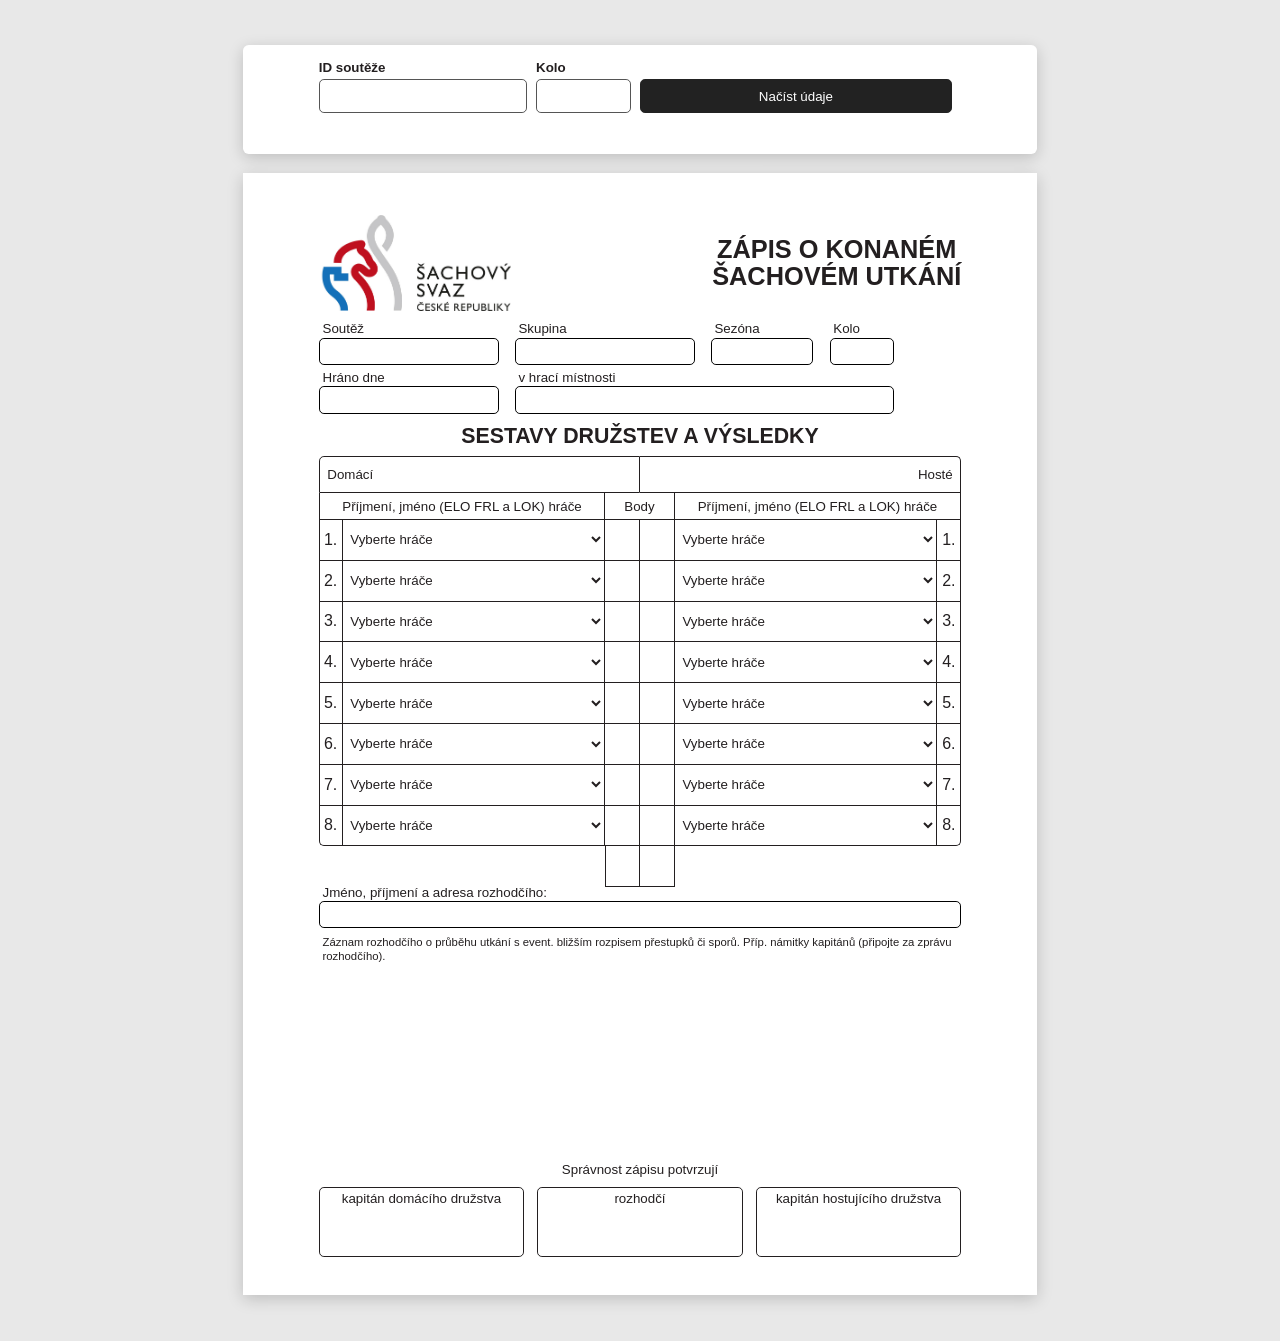
==== zapis.html @ e7dc93ba "zapis o utkani" ====
<!doctype html>
<html lang="cs">
  <head>
    <meta charset="UTF-8" />
    <meta name="viewport" content="width=device-width, initial-scale=1.0" />
    <title>Zápis o konaném šachovém utkání</title>
    <link rel="stylesheet" href="zapis.css" />
  </head>
  <body>
    <form class="loader-form" autocomplete="off">
      <label>
        <span>ID soutěže</span>
        <input
          name="competition-id"
          type="text"
          inputmode="numeric"
          required
        />
      </label>
      <label>
        <span>Kolo</span>
        <input name="round" type="number" min="1" step="1" required />
      </label>
      <label class="match-selector" hidden>
        <span>Vyber utkání</span>
        <select name="match">
          <option value="">Vyber utkání</option>
        </select>
      </label>
      <button type="submit">Načíst údaje</button>
      <p class="loader-status" role="status" aria-live="polite"></p>
    </form>

    <main class="sheet">
      <form class="match-record" autocomplete="off">
        <header class="document-header">
          <img
            class="association-logo"
            src="logo.jpg"
            alt="Šachový svaz České republiky"
          />
          <h1>Zápis o konaném<br />šachovém utkání</h1>
        </header>

        <section class="match-details" aria-label="Údaje o utkání">
          <label class="competition">
            <span>Soutěž</span>
            <input type="text" name="competition" />
          </label>
          <label class="group">
            <span>Skupina</span>
            <input type="text" name="group" />
          </label>
          <label class="season">
            <span>Sezóna</span>
            <input type="text" name="season" />
          </label>
          <label class="round">
            <span>Kolo</span>
            <input type="text" name="round" />
          </label>
          <label class="date">
            <span>Hráno dne</span>
            <input type="text" name="date" />
          </label>
          <label class="venue">
            <span>v hrací místnosti</span>
            <input type="text" name="venue" />
          </label>
        </section>

        <section class="lineups" aria-labelledby="lineups-title">
          <h2 id="lineups-title">Sestavy družstev a výsledky</h2>
          <table>
            <colgroup>
              <col class="number-column" />
              <col class="player-column" />
              <col class="score-column" />
              <col class="score-column" />
              <col class="player-column" />
              <col class="number-column" />
            </colgroup>
            <thead>
              <tr class="team-names">
                <th colspan="3">
                  <label>
                    <span>Domácí</span>
                    <input name="home-team" aria-label="Domácí družstvo" />
                  </label>
                </th>
                <th colspan="3">
                  <label>
                    <input name="away-team" aria-label="Hostující družstvo" />
                    <span>Hosté</span>
                  </label>
                </th>
              </tr>
              <tr class="column-headings">
                <th colspan="2">Příjmení, jméno (ELO FRL a LOK) hráče</th>
                <th colspan="2">Body</th>
                <th colspan="2">Příjmení, jméno (ELO FRL a LOK) hráče</th>
              </tr>
            </thead>
            <tbody>
              <tr>
                <th scope="row">1.</th>
                <td>
                  <select class="player-select" data-team="home" data-board="0" aria-label="Domácí hráč 1" disabled>
                    <option value="">Vyberte hráče</option>
                  </select>
                </td>
                <td><input aria-label="Body domácího hráče 1" /></td>
                <td><input aria-label="Body hostujícího hráče 1" /></td>
                <td>
                  <select class="player-select" data-team="away" data-board="0" aria-label="Hostující hráč 1" disabled>
                    <option value="">Vyberte hráče</option>
                  </select>
                </td>
                <th scope="row">1.</th>
              </tr>
              <tr>
                <th scope="row">2.</th>
                <td>
                  <select class="player-select" data-team="home" data-board="1" aria-label="Domácí hráč 2" disabled>
                    <option value="">Vyberte hráče</option>
                  </select>
                </td>
                <td><input aria-label="Body domácího hráče 2" /></td>
                <td><input aria-label="Body hostujícího hráče 2" /></td>
                <td>
                  <select class="player-select" data-team="away" data-board="1" aria-label="Hostující hráč 2" disabled>
                    <option value="">Vyberte hráče</option>
                  </select>
                </td>
                <th scope="row">2.</th>
              </tr>
              <tr>
                <th scope="row">3.</th>
                <td>
                  <select class="player-select" data-team="home" data-board="2" aria-label="Domácí hráč 3" disabled>
                    <option value="">Vyberte hráče</option>
                  </select>
                </td>
                <td><input aria-label="Body domácího hráče 3" /></td>
                <td><input aria-label="Body hostujícího hráče 3" /></td>
                <td>
                  <select class="player-select" data-team="away" data-board="2" aria-label="Hostující hráč 3" disabled>
                    <option value="">Vyberte hráče</option>
                  </select>
                </td>
                <th scope="row">3.</th>
              </tr>
              <tr>
                <th scope="row">4.</th>
                <td>
                  <select class="player-select" data-team="home" data-board="3" aria-label="Domácí hráč 4" disabled>
                    <option value="">Vyberte hráče</option>
                  </select>
                </td>
                <td><input aria-label="Body domácího hráče 4" /></td>
                <td><input aria-label="Body hostujícího hráče 4" /></td>
                <td>
                  <select class="player-select" data-team="away" data-board="3" aria-label="Hostující hráč 4" disabled>
                    <option value="">Vyberte hráče</option>
                  </select>
                </td>
                <th scope="row">4.</th>
              </tr>
              <tr>
                <th scope="row">5.</th>
                <td>
                  <select class="player-select" data-team="home" data-board="4" aria-label="Domácí hráč 5" disabled>
                    <option value="">Vyberte hráče</option>
                  </select>
                </td>
                <td><input aria-label="Body domácího hráče 5" /></td>
                <td><input aria-label="Body hostujícího hráče 5" /></td>
                <td>
                  <select class="player-select" data-team="away" data-board="4" aria-label="Hostující hráč 5" disabled>
                    <option value="">Vyberte hráče</option>
                  </select>
                </td>
                <th scope="row">5.</th>
              </tr>
              <tr>
                <th scope="row">6.</th>
                <td>
                  <select class="player-select" data-team="home" data-board="5" aria-label="Domácí hráč 6" disabled>
                    <option value="">Vyberte hráče</option>
                  </select>
                </td>
                <td><input aria-label="Body domácího hráče 6" /></td>
                <td><input aria-label="Body hostujícího hráče 6" /></td>
                <td>
                  <select class="player-select" data-team="away" data-board="5" aria-label="Hostující hráč 6" disabled>
                    <option value="">Vyberte hráče</option>
                  </select>
                </td>
                <th scope="row">6.</th>
              </tr>
              <tr>
                <th scope="row">7.</th>
                <td>
                  <select class="player-select" data-team="home" data-board="6" aria-label="Domácí hráč 7" disabled>
                    <option value="">Vyberte hráče</option>
                  </select>
                </td>
                <td><input aria-label="Body domácího hráče 7" /></td>
                <td><input aria-label="Body hostujícího hráče 7" /></td>
                <td>
                  <select class="player-select" data-team="away" data-board="6" aria-label="Hostující hráč 7" disabled>
                    <option value="">Vyberte hráče</option>
                  </select>
                </td>
                <th scope="row">7.</th>
              </tr>
              <tr>
                <th scope="row">8.</th>
                <td>
                  <select class="player-select" data-team="home" data-board="7" aria-label="Domácí hráč 8" disabled>
                    <option value="">Vyberte hráče</option>
                  </select>
                </td>
                <td><input aria-label="Body domácího hráče 8" /></td>
                <td><input aria-label="Body hostujícího hráče 8" /></td>
                <td>
                  <select class="player-select" data-team="away" data-board="7" aria-label="Hostující hráč 8" disabled>
                    <option value="">Vyberte hráče</option>
                  </select>
                </td>
                <th scope="row">8.</th>
              </tr>
            </tbody>
            <tfoot>
              <tr>
                <td colspan="2"></td>
                <td><input aria-label="Celkem bodů domácí" /></td>
                <td><input aria-label="Celkem bodů hosté" /></td>
                <td colspan="2"></td>
              </tr>
            </tfoot>
          </table>
        </section>

        <section class="arbiter-record" aria-label="Záznam rozhodčího">
          <label>
            <span>Jméno, příjmení a adresa rozhodčího:</span>
            <input type="text" name="arbiter" />
          </label>
          <label class="notes-label" for="notes">
            Záznam rozhodčího o průběhu utkání s event. bližším rozpisem
            přestupků či sporů. Příp. námitky kapitánů (připojte za zprávu
            rozhodčího).
          </label>
          <textarea id="notes" name="notes"></textarea>
        </section>

        <footer class="signatures">
          <p>Správnost zápisu potvrzují</p>
          <div class="signature-boxes">
            <label>
              <span>kapitán domácího družstva</span>
              <textarea name="home-captain-signature"></textarea>
            </label>
            <label>
              <span>rozhodčí</span>
              <textarea name="arbiter-signature"></textarea>
            </label>
            <label>
              <span>kapitán hostujícího družstva</span>
              <textarea name="away-captain-signature"></textarea>
            </label>
          </div>
        </footer>
      </form>
    </main>
    <script src="zapis.js"></script>
  </body>
</html>
---- zapis.css ----
:root {
  color: #231f20;
  font-family: Arial, Helvetica, sans-serif;
  font-size: 10pt;
}

* {
  box-sizing: border-box;
}

html,
body {
  margin: 0;
  min-height: 100%;
  background: #e8e8e8;
}

body {
  padding: 12mm 0;
}

.loader-form {
  display: grid;
  width: 210mm;
  margin: 0 auto 5mm;
  padding: 4mm 20mm;
  grid-template-columns: minmax(0, 1fr) 25mm minmax(0, 1.5fr) auto;
  align-items: end;
  gap: 2.5mm;
  border-radius: 1.5mm;
  background: #fff;
  box-shadow: 0 1mm 4mm rgb(0 0 0 / 18%);
}

.loader-form label {
  display: flex;
  flex-direction: column;
  gap: 1mm;
  font-weight: 700;
}

.loader-form input,
.loader-form select,
.loader-form button {
  height: 9mm;
  border: 0.3mm solid #555;
  border-radius: 1.3mm;
  font: inherit;
}

.loader-form input,
.loader-form select {
  min-width: 0;
  padding: 1mm 2mm;
  background: #fff;
}

.loader-form [hidden] {
  display: none;
}

.loader-form button {
  padding: 1mm 4mm;
  border-color: #222;
  background: #222;
  color: #fff;
  cursor: pointer;
}

.loader-form button:disabled {
  cursor: wait;
  opacity: 0.6;
}

.loader-status {
  min-height: 1.2em;
  margin: 0;
  grid-column: 1 / -1;
  color: #555;
}

.loader-status[data-state="error"] {
  color: #a40000;
}

.sheet {
  width: 210mm;
  min-height: 297mm;
  margin: 0 auto;
  padding: 10mm 20mm 10mm;
  background: #fff;
  box-shadow: 0 1mm 4mm rgb(0 0 0 / 18%);
}

.match-record {
  display: flex;
  min-height: 277mm;
  flex-direction: column;
}

.document-header {
  display: flex;
  min-height: 28mm;
  align-items: center;
  justify-content: space-between;
}

.association-logo {
  display: block;
  width: 51mm;
  height: auto;
}

h1 {
  margin: 0 0 0 10mm;
  font-size: 19pt;
  font-weight: 800;
  line-height: 1.08;
  text-align: center;
  text-transform: uppercase;
}

.match-details {
  display: grid;
  margin-top: 1.5mm;
  grid-template-columns: 28% 28% 16% 10%;
  gap: 1.5mm 2.5%;
}

.match-details label,
.arbiter-record label {
  display: flex;
  flex-direction: column;
}

.match-details span,
.arbiter-record span {
  display: block;
  margin: 0 0 0.6mm 1mm;
  line-height: 1;
}

.match-details input,
.arbiter-record input {
  width: 100%;
  height: 7.3mm;
  border: 0.3mm solid currentcolor;
  border-radius: 1.3mm;
  background: #fff;
  font: inherit;
  padding: 0.8mm 1.5mm;
}

.match-details .date {
  grid-column: 1;
}

.match-details .venue {
  grid-column: 2 / -1;
}

.lineups {
  margin-top: 3.2mm;
}

h2 {
  margin: 0 0 2.2mm;
  font-size: 16pt;
  line-height: 1;
  text-align: center;
  text-transform: uppercase;
}

table {
  width: 100%;
  border-collapse: separate;
  border-spacing: 0;
  table-layout: fixed;
}

.number-column {
  width: 3.7%;
}

.player-column {
  width: 40.9%;
}

.score-column {
  width: 5.4%;
}

th,
td {
  padding: 0;
  border-right: 0.25mm solid currentcolor;
  border-bottom: 0.25mm solid currentcolor;
  font-weight: 400;
}

thead tr:first-child th {
  border-top: 0.25mm solid currentcolor;
}

tr > :first-child {
  border-left: 0.25mm solid currentcolor;
}

.team-names th {
  height: 10mm;
  padding: 0 2mm 0.7mm;
  vertical-align: bottom;
  text-align: left;
}

.team-names label {
  display: flex;
  align-items: center;
  gap: 1.5mm;
}

.team-names input {
  height: 8mm;
  min-width: 0;
  min-height: 0;
  flex: 1;
  border: 0;
  outline-offset: -0.5mm;
  background: transparent;
  font: inherit;
  font-weight: 700;
  padding: 0;
}

.team-names th:last-child label {
  text-align: right;
}

.team-names th:last-child input {
  text-align: right;
}

.column-headings th {
  height: 7mm;
  padding: 1mm;
  text-align: center;
}

thead tr:first-child th:first-child {
  border-top-left-radius: 1.3mm;
}

thead tr:first-child th:last-child {
  border-top-right-radius: 1.3mm;
}

tbody tr {
  height: 10.8mm;
}

tbody th {
  font-size: 12pt;
  text-align: center;
}

table input {
  width: 100%;
  height: 100%;
  min-height: 10.4mm;
  border: 0;
  border-radius: 0;
  outline-offset: -1mm;
  background: transparent;
  font: inherit;
  padding: 1mm;
  text-align: left;
}

.player-select {
  width: 100%;
  height: 10.4mm;
  border: 0;
  border-radius: 0;
  outline-offset: -1mm;
  background: transparent;
  color: currentcolor;
  font: inherit;
  padding: 1mm;
}

.player-select:disabled {
  opacity: 1;
}

tbody td:nth-child(3) input,
tbody td:nth-child(4) input,
tfoot input {
  text-align: center;
}

tbody tr:last-child > :first-child {
  border-bottom-left-radius: 1.3mm;
}

tbody tr:last-child > :last-child {
  border-bottom-right-radius: 1.3mm;
}

tfoot td {
  height: 10.8mm;
}

tfoot td:first-child,
tfoot td:last-child {
  border: 0;
}

tfoot td:nth-child(2) {
  border-left: 0.25mm solid currentcolor;
}

.arbiter-record {
  margin-top: -0.4mm;
}

.arbiter-record input {
  height: 7mm;
}

.arbiter-record .notes-label {
  display: block;
  margin: 2.2mm 1mm 0;
  font-size: 8.5pt;
  line-height: 1.2;
}

.arbiter-record textarea {
  display: block;
  width: 100%;
  height: 49mm;
  resize: none;
  border: 0;
  outline-offset: -1mm;
  background: transparent;
  font: inherit;
  padding: 1mm;
}

.signatures {
  margin-top: auto;
}

.signatures > p {
  margin: 0 0 2.7mm;
  text-align: center;
}

.signature-boxes {
  display: grid;
  grid-template-columns: repeat(3, 1fr);
  gap: 3.5mm;
}

.signature-boxes label {
  position: relative;
  display: block;
  height: 18.5mm;
  border: 0.3mm solid currentcolor;
  border-radius: 1.3mm;
}

.signature-boxes span {
  position: absolute;
  z-index: 1;
  top: 0.7mm;
  left: 0;
  width: 100%;
  text-align: center;
}

.signature-boxes textarea {
  position: absolute;
  inset: 0;
  width: 100%;
  height: 100%;
  resize: none;
  border: 0;
  border-radius: inherit;
  outline-offset: -1mm;
  background: transparent;
  font: inherit;
  padding: 5mm 1mm 1mm;
}

input:focus,
textarea:focus {
  outline: 0.5mm solid #2878c8;
}

@page {
  size: A4 portrait;
  margin: 0;
}

@media print {
  html,
  body {
    width: 210mm;
    height: 297mm;
    background: #fff;
  }

  body {
    padding: 0;
  }

  .loader-form {
    display: none;
  }

  .player-select {
    appearance: none;
  }

  .sheet {
    min-height: 297mm;
    margin: 0;
    box-shadow: none;
  }
}

@media screen and (max-width: 800px) {
  body {
    overflow-x: auto;
  }
}
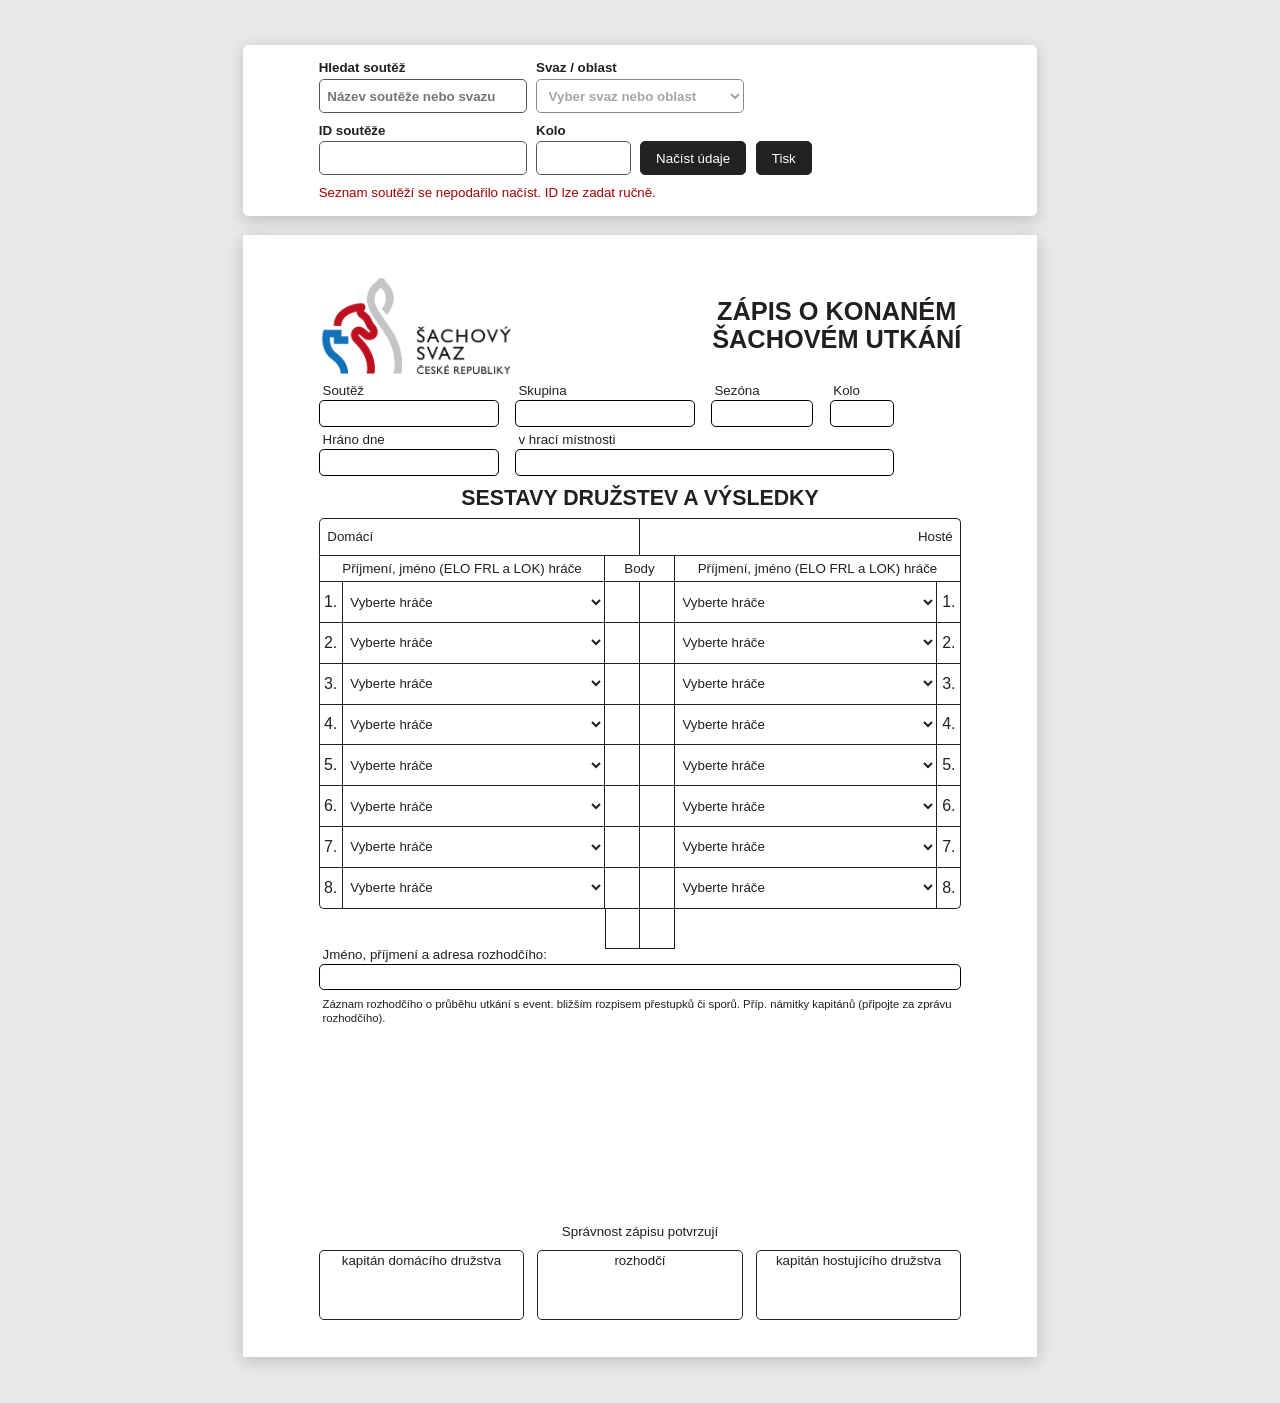
==== commit d460ef00: "zapis" ====
--- a/zapis.html
+++ b/zapis.html
@@ -8,6 +8,29 @@
   </head>
   <body>
     <form class="loader-form" autocomplete="off">
+      <div class="competition-picker">
+        <label>
+          <span>Hledat soutěž</span>
+          <input
+            name="competition-filter"
+            type="search"
+            placeholder="Název soutěže nebo svazu"
+            disabled
+          />
+        </label>
+        <label>
+          <span>Svaz / oblast</span>
+          <select name="competition-parent" disabled>
+            <option value="">Vyber svaz nebo oblast</option>
+          </select>
+        </label>
+        <label class="nested-competition" hidden>
+          <span>Soutěž</span>
+          <select name="competition-select" disabled>
+            <option value="">Vyber soutěž</option>
+          </select>
+        </label>
+      </div>
       <label>
         <span>ID soutěže</span>
         <input
@@ -27,7 +50,10 @@
           <option value="">Vyber utkání</option>
         </select>
       </label>
-      <button type="submit">Načíst údaje</button>
+      <div class="loader-actions">
+        <button type="submit">Načíst údaje</button>
+        <button type="button" id="print">Tisk</button>
+      </div>
       <p class="loader-status" role="status" aria-live="polite"></p>
     </form>
 
--- a/zapis.css
+++ b/zapis.css
@@ -32,6 +32,13 @@
   box-shadow: 0 1mm 4mm rgb(0 0 0 / 18%);
 }
 
+.competition-picker {
+  display: grid;
+  grid-column: 1 / -1;
+  grid-template-columns: repeat(3, minmax(0, 1fr));
+  gap: 2.5mm;
+}
+
 .loader-form label {
   display: flex;
   flex-direction: column;
@@ -57,6 +64,11 @@
 
 .loader-form [hidden] {
   display: none;
+}
+
+.loader-actions {
+  display: flex;
+  gap: 2.5mm;
 }
 
 .loader-form button {
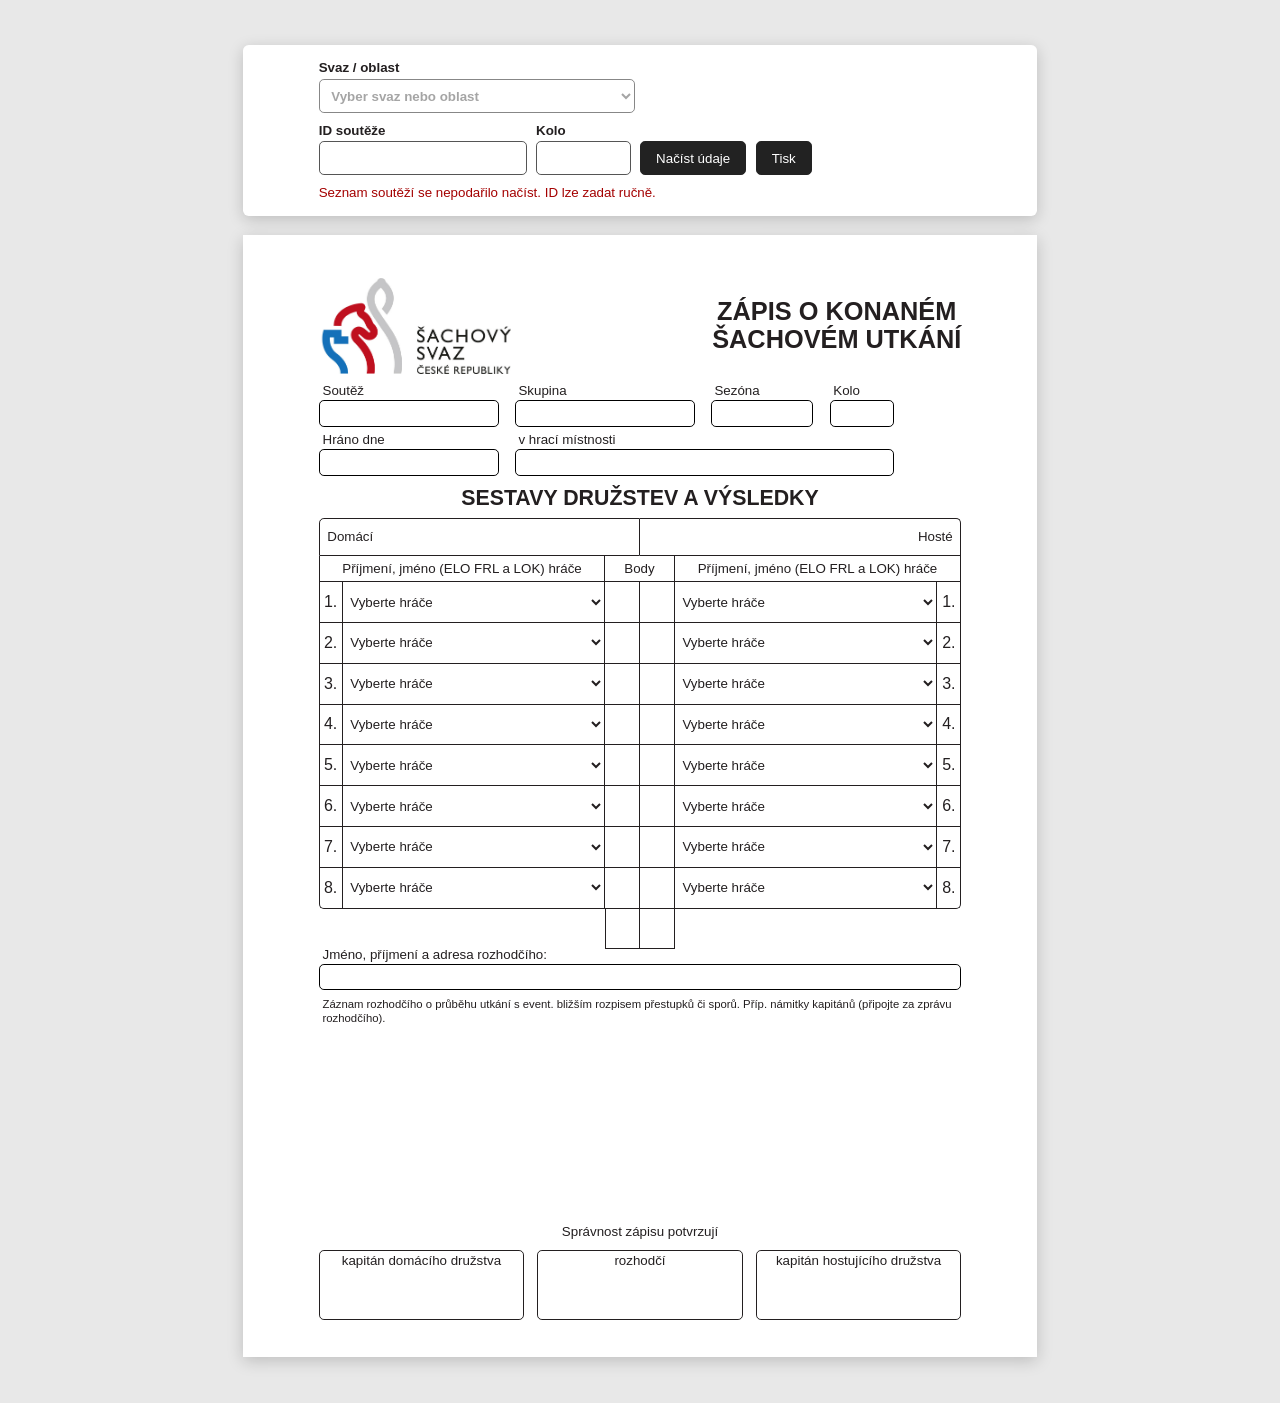
==== commit 031142ee: "zapis" ====
--- a/zapis.html
+++ b/zapis.html
@@ -5,19 +5,15 @@
     <meta name="viewport" content="width=device-width, initial-scale=1.0" />
     <title>Zápis o konaném šachovém utkání</title>
     <link rel="stylesheet" href="zapis.css" />
+    <script
+      defer
+      src="https://cloud.umami.is/script.js"
+      data-website-id="85771688-60b1-47cd-a64e-fb55c47bb711"
+    ></script>
   </head>
   <body>
     <form class="loader-form" autocomplete="off">
       <div class="competition-picker">
-        <label>
-          <span>Hledat soutěž</span>
-          <input
-            name="competition-filter"
-            type="search"
-            placeholder="Název soutěže nebo svazu"
-            disabled
-          />
-        </label>
         <label>
           <span>Svaz / oblast</span>
           <select name="competition-parent" disabled>
@@ -51,8 +47,16 @@
         </select>
       </label>
       <div class="loader-actions">
-        <button type="submit">Načíst údaje</button>
-        <button type="button" id="print">Tisk</button>
+        <button type="submit" data-umami-event="load-match-record">
+          Načíst údaje
+        </button>
+        <button
+          type="button"
+          id="print"
+          data-umami-event="print-match-record"
+        >
+          Tisk
+        </button>
       </div>
       <p class="loader-status" role="status" aria-live="polite"></p>
     </form>
--- a/zapis.css
+++ b/zapis.css
@@ -35,7 +35,7 @@
 .competition-picker {
   display: grid;
   grid-column: 1 / -1;
-  grid-template-columns: repeat(3, minmax(0, 1fr));
+  grid-template-columns: repeat(2, minmax(0, 1fr));
   gap: 2.5mm;
 }
 
@@ -242,13 +242,10 @@
   font: inherit;
   font-weight: 700;
   padding: 0;
+  text-align: center;
 }
 
 .team-names th:last-child label {
-  text-align: right;
-}
-
-.team-names th:last-child input {
   text-align: right;
 }
 
